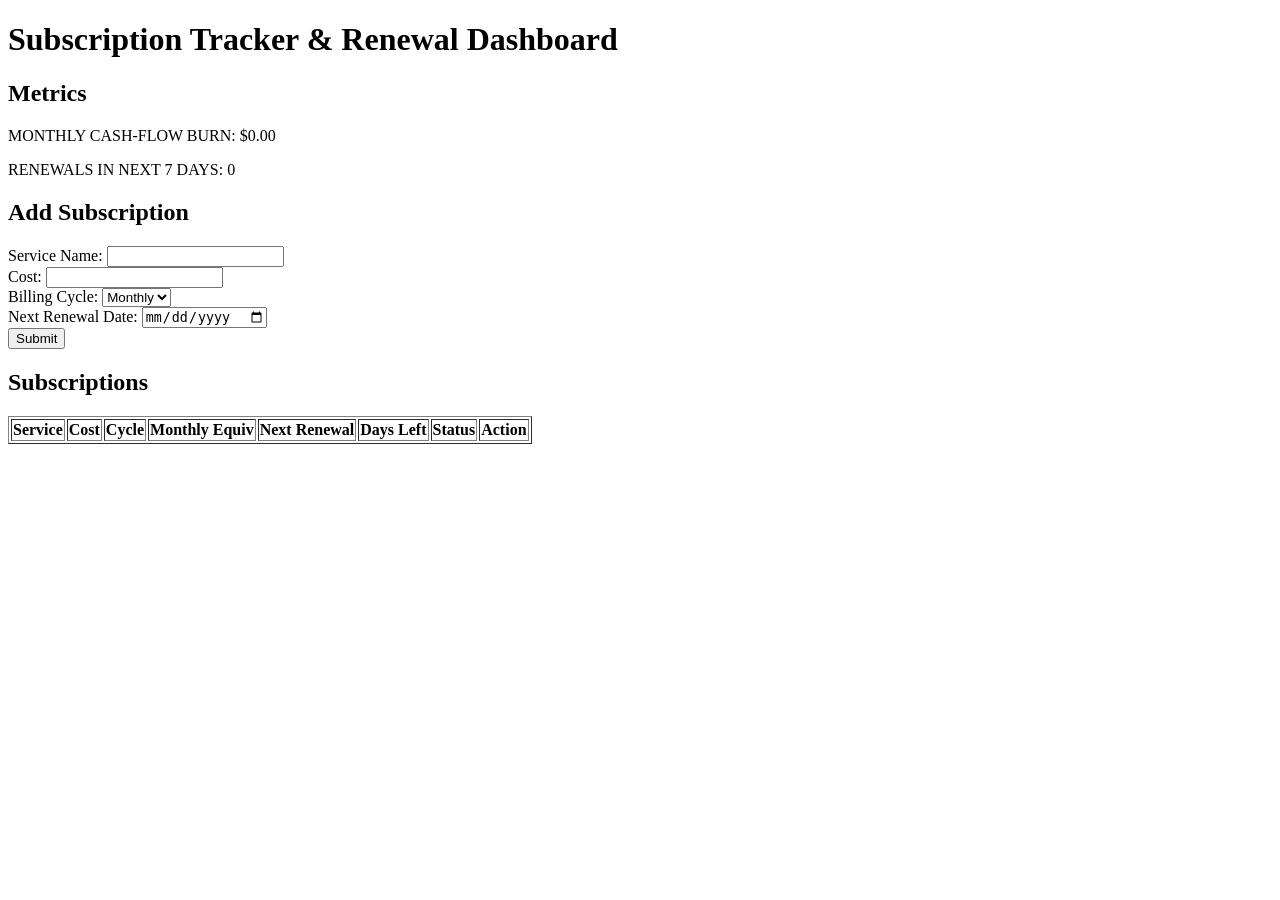
==== index.html @ 750c95a2 "feat: frontend form and table wired to API" ====
<!DOCTYPE html>
<html lang="en">
<head>
    <meta charset="UTF-8">
    <meta name="viewport" content="width=device-width, initial-scale=1.0">
    <title>Subscription Tracker</title>
</head>
<body>
    <h1>Subscription Tracker & Renewal Dashboard</h1>

    <h2>Metrics</h2>
    <div>
        <p>MONTHLY CASH-FLOW BURN: $<span id="burnRate">0.00</span></p>
        <p>RENEWALS IN NEXT 7 DAYS: <span id="renewalsCount">0</span></p>
    </div>

    <h2>Add Subscription</h2>
    <form id="subForm">
        <label>Service Name: <input type="text" id="serviceName" required minlength="1" maxlength="100"></label><br>
        <label>Cost: <input type="number" id="cost" step="0.01" min="0.01" required></label><br>
        <label>Billing Cycle: 
            <select id="billingCycle" required>
                <option value="MONTHLY">Monthly</option>
                <option value="YEARLY">Yearly</option>
            </select>
        </label><br>
        <label>Next Renewal Date: <input type="date" id="renewalDate" required></label><br>
        <button type="submit">Submit</button>
    </form>

    <h2>Subscriptions</h2>
    <table border="1">
        <thead>
            <tr>
                <th>Service</th>
                <th>Cost</th>
                <th>Cycle</th>
                <th>Monthly Equiv</th>
                <th>Next Renewal</th>
                <th>Days Left</th>
                <th>Status</th>
                <th>Action</th>
            </tr>
        </thead>
        <tbody id="subTableBody">
            <!-- Rows will be populated by JS -->
        </tbody>
    </table>

    <script>
        const API_URL = 'http://localhost:8000/api/v1/subscriptions';

        async function fetchSubscriptions() {
            try {
                const res = await fetch(API_URL);
                if (!res.ok) throw new Error('Failed to fetch');
                const data = await res.json();
                
                // Update Metrics
                document.getElementById('burnRate').textContent = data.metrics.total_monthly_burn_rate.toFixed(2);
                document.getElementById('renewalsCount').textContent = data.metrics.upcoming_renewals_count;

                // Update Table
                const tbody = document.getElementById('subTableBody');
                tbody.innerHTML = '';
                
                data.subscriptions.forEach(sub => {
                    const row = document.createElement('tr');
                    
                    row.innerHTML = `
                        <td>${sub.service_name}</td>
                        <td>$${sub.cost.toFixed(2)}</td>
                        <td>${sub.billing_cycle}</td>
                        <td>$${sub.normalized_monthly_cost.toFixed(2)}</td>
                        <td>${sub.next_renewal_date}</td>
                        <td>${sub.days_until_renewal}</td>
                        <td>${sub.status}</td>
                        <td><button onclick="toggleSubscription('${sub.id}')">Toggle</button></td>
                    `;
                    tbody.appendChild(row);
                });
            } catch (err) {
                console.error(err);
            }
        }

        async function toggleSubscription(id) {
            // Placeholder for toggle action in Step 4
            console.log("Toggle clicked for", id);
        }

        document.getElementById('subForm').addEventListener('submit', async (e) => {
            e.preventDefault();
            
            const payload = {
                service_name: document.getElementById('serviceName').value,
                cost: parseFloat(document.getElementById('cost').value),
                billing_cycle: document.getElementById('billingCycle').value,
                next_renewal_date: document.getElementById('renewalDate').value
            };

            try {
                const res = await fetch(API_URL, {
                    method: 'POST',
                    headers: { 'Content-Type': 'application/json' },
                    body: JSON.stringify(payload)
                });
                
                if (res.ok) {
                    document.getElementById('subForm').reset();
                    fetchSubscriptions();
                } else {
                    const error = await res.json();
                    alert("Error: " + JSON.stringify(error));
                }
            } catch (err) {
                console.error(err);
                alert("Error creating subscription.");
            }
        });

        // Initial fetch
        fetchSubscriptions();
    </script>
</body>
</html>
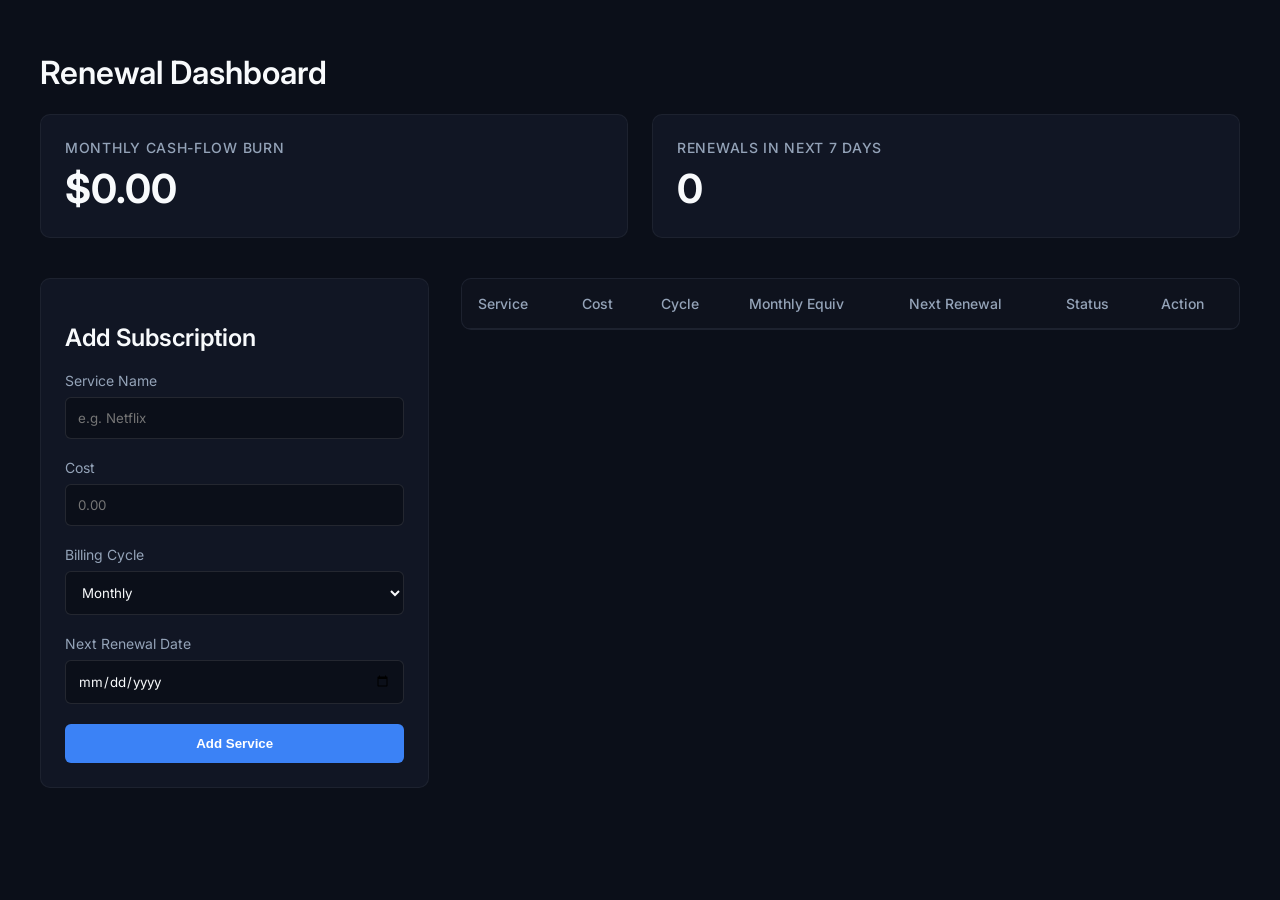
==== commit 2ad8fbfc: "style: dashboard theme and badges" ====
--- a/index.html
+++ b/index.html
@@ -3,49 +3,294 @@
 <head>
     <meta charset="UTF-8">
     <meta name="viewport" content="width=device-width, initial-scale=1.0">
-    <title>Subscription Tracker</title>
+    <title>Subscription Tracker & Renewal Dashboard</title>
+    <link href="https://fonts.googleapis.com/css2?family=Inter:wght@400;500;600;700&display=swap" rel="stylesheet">
+    <style>
+        :root {
+            --bg-primary: #0b0f19;
+            --bg-surface: rgba(18, 24, 38, 0.9);
+            --text-primary: #f8fafc;
+            --text-secondary: #94a3b8;
+            --text-muted: #64748b;
+            --accent-blue: #3b82f6;
+            --caution-amber: #f59e0b;
+            --caution-amber-bg: rgba(245, 158, 11, 0.15);
+            --danger-red: #ef4444;
+            --danger-red-bg: rgba(239, 68, 68, 0.15);
+            --radius-md: 10px;
+        }
+        
+        body {
+            background-color: var(--bg-primary);
+            color: var(--text-primary);
+            font-family: 'Inter', sans-serif;
+            margin: 0;
+            padding: 2rem;
+        }
+
+        .container {
+            max-width: 1200px;
+            margin: 0 auto;
+        }
+
+        h1, h2 {
+            font-weight: 600;
+        }
+
+        .metrics-grid {
+            display: grid;
+            grid-template-columns: repeat(auto-fit, minmax(300px, 1fr));
+            gap: 1.5rem;
+            margin-bottom: 2.5rem;
+        }
+
+        .metric-card {
+            background: var(--bg-surface);
+            padding: 1.5rem;
+            border-radius: var(--radius-md);
+            border: 1px solid rgba(255,255,255,0.05);
+        }
+
+        .metric-title {
+            color: var(--text-secondary);
+            font-size: 0.875rem;
+            font-weight: 500;
+            margin-bottom: 0.5rem;
+            text-transform: uppercase;
+            letter-spacing: 0.05em;
+        }
+
+        .metric-value {
+            font-size: 2.5rem;
+            font-weight: 700;
+        }
+
+        .value-amber {
+            color: var(--caution-amber);
+        }
+
+        .dashboard-section {
+            display: grid;
+            grid-template-columns: 1fr 2fr;
+            gap: 2rem;
+            align-items: start;
+        }
+
+        .form-container {
+            background: var(--bg-surface);
+            padding: 1.5rem;
+            border-radius: var(--radius-md);
+            border: 1px solid rgba(255,255,255,0.05);
+        }
+
+        .form-group {
+            margin-bottom: 1.25rem;
+        }
+
+        label {
+            display: block;
+            color: var(--text-secondary);
+            margin-bottom: 0.5rem;
+            font-size: 0.875rem;
+        }
+
+        input, select {
+            width: 100%;
+            background: var(--bg-primary);
+            border: 1px solid rgba(255,255,255,0.1);
+            color: var(--text-primary);
+            padding: 0.75rem;
+            border-radius: 6px;
+            font-family: 'Inter', sans-serif;
+            box-sizing: border-box;
+        }
+        
+        input:focus, select:focus {
+            outline: none;
+            border-color: var(--accent-blue);
+        }
+
+        button.primary-btn {
+            background: var(--accent-blue);
+            color: white;
+            border: none;
+            padding: 0.75rem 1.5rem;
+            border-radius: 6px;
+            font-weight: 600;
+            cursor: pointer;
+            width: 100%;
+            transition: opacity 0.2s;
+        }
+        
+        button.primary-btn:hover {
+            opacity: 0.9;
+        }
+
+        .table-container {
+            background: var(--bg-surface);
+            border-radius: var(--radius-md);
+            border: 1px solid rgba(255,255,255,0.05);
+            overflow: hidden;
+        }
+
+        table {
+            width: 100%;
+            border-collapse: collapse;
+        }
+
+        th, td {
+            padding: 1rem;
+            text-align: left;
+            border-bottom: 1px solid rgba(255,255,255,0.05);
+        }
+
+        th {
+            color: var(--text-secondary);
+            font-weight: 500;
+            font-size: 0.875rem;
+            background: rgba(0,0,0,0.2);
+        }
+
+        .row-paused {
+            opacity: 0.45;
+            filter: grayscale(80%);
+            transition: all 0.3s;
+        }
+
+        .row-paused .service-cost {
+            text-decoration: line-through;
+            color: var(--text-muted);
+        }
+
+        .badge-renewing-soon {
+            background: var(--caution-amber-bg);
+            color: var(--caution-amber);
+            border-radius: var(--radius-md);
+            padding: 4px 10px;
+            font-size: 0.75rem;
+            font-weight: 600;
+            white-space: nowrap;
+        }
+
+        .badge-overdue {
+            background: var(--danger-red-bg);
+            color: var(--danger-red);
+            border-radius: var(--radius-md);
+            padding: 4px 10px;
+            font-size: 0.75rem;
+            font-weight: 600;
+            white-space: nowrap;
+        }
+
+        .toggle-switch {
+            position: relative;
+            display: inline-block;
+            width: 44px;
+            height: 24px;
+        }
+
+        .toggle-switch input {
+            opacity: 0;
+            width: 0;
+            height: 0;
+        }
+
+        .slider {
+            position: absolute;
+            cursor: pointer;
+            top: 0;
+            left: 0;
+            right: 0;
+            bottom: 0;
+            background-color: rgba(255,255,255,0.2);
+            transition: .4s;
+            border-radius: 34px;
+        }
+
+        .slider:before {
+            position: absolute;
+            content: "";
+            height: 18px;
+            width: 18px;
+            left: 3px;
+            bottom: 3px;
+            background-color: white;
+            transition: .4s;
+            border-radius: 50%;
+        }
+
+        input:checked + .slider {
+            background-color: var(--accent-blue);
+        }
+
+        input:checked + .slider:before {
+            transform: translateX(20px);
+        }
+
+    </style>
 </head>
 <body>
-    <h1>Subscription Tracker & Renewal Dashboard</h1>
-
-    <h2>Metrics</h2>
-    <div>
-        <p>MONTHLY CASH-FLOW BURN: $<span id="burnRate">0.00</span></p>
-        <p>RENEWALS IN NEXT 7 DAYS: <span id="renewalsCount">0</span></p>
+    <div class="container">
+        <h1>Renewal Dashboard</h1>
+
+        <div class="metrics-grid">
+            <div class="metric-card">
+                <div class="metric-title">Monthly Cash-Flow Burn</div>
+                <div class="metric-value">$<span id="burnRate">0.00</span></div>
+            </div>
+            <div class="metric-card">
+                <div class="metric-title">Renewals in Next 7 Days</div>
+                <div class="metric-value" id="renewalsCountContainer"><span id="renewalsCount">0</span></div>
+            </div>
+        </div>
+
+        <div class="dashboard-section">
+            <div class="form-container">
+                <h2>Add Subscription</h2>
+                <form id="subForm">
+                    <div class="form-group">
+                        <label>Service Name</label>
+                        <input type="text" id="serviceName" required minlength="1" maxlength="100" placeholder="e.g. Netflix">
+                    </div>
+                    <div class="form-group">
+                        <label>Cost</label>
+                        <input type="number" id="cost" step="0.01" min="0.01" required placeholder="0.00">
+                    </div>
+                    <div class="form-group">
+                        <label>Billing Cycle</label>
+                        <select id="billingCycle" required>
+                            <option value="MONTHLY">Monthly</option>
+                            <option value="YEARLY">Yearly</option>
+                        </select>
+                    </div>
+                    <div class="form-group">
+                        <label>Next Renewal Date</label>
+                        <input type="date" id="renewalDate" required>
+                    </div>
+                    <button type="submit" class="primary-btn">Add Service</button>
+                </form>
+            </div>
+
+            <div class="table-container">
+                <table>
+                    <thead>
+                        <tr>
+                            <th>Service</th>
+                            <th>Cost</th>
+                            <th>Cycle</th>
+                            <th>Monthly Equiv</th>
+                            <th>Next Renewal</th>
+                            <th>Status</th>
+                            <th>Action</th>
+                        </tr>
+                    </thead>
+                    <tbody id="subTableBody">
+                        <!-- Rows populated via JS -->
+                    </tbody>
+                </table>
+            </div>
+        </div>
     </div>
-
-    <h2>Add Subscription</h2>
-    <form id="subForm">
-        <label>Service Name: <input type="text" id="serviceName" required minlength="1" maxlength="100"></label><br>
-        <label>Cost: <input type="number" id="cost" step="0.01" min="0.01" required></label><br>
-        <label>Billing Cycle: 
-            <select id="billingCycle" required>
-                <option value="MONTHLY">Monthly</option>
-                <option value="YEARLY">Yearly</option>
-            </select>
-        </label><br>
-        <label>Next Renewal Date: <input type="date" id="renewalDate" required></label><br>
-        <button type="submit">Submit</button>
-    </form>
-
-    <h2>Subscriptions</h2>
-    <table border="1">
-        <thead>
-            <tr>
-                <th>Service</th>
-                <th>Cost</th>
-                <th>Cycle</th>
-                <th>Monthly Equiv</th>
-                <th>Next Renewal</th>
-                <th>Days Left</th>
-                <th>Status</th>
-                <th>Action</th>
-            </tr>
-        </thead>
-        <tbody id="subTableBody">
-            <!-- Rows will be populated by JS -->
-        </tbody>
-    </table>
 
     <script>
         const API_URL = 'http://localhost:8000/api/v1/subscriptions';
@@ -56,37 +301,99 @@
                 if (!res.ok) throw new Error('Failed to fetch');
                 const data = await res.json();
                 
-                // Update Metrics
-                document.getElementById('burnRate').textContent = data.metrics.total_monthly_burn_rate.toFixed(2);
-                document.getElementById('renewalsCount').textContent = data.metrics.upcoming_renewals_count;
-
-                // Update Table
-                const tbody = document.getElementById('subTableBody');
-                tbody.innerHTML = '';
+                updateMetrics(data.metrics);
+                renderTable(data.subscriptions);
+            } catch (err) {
+                console.error("Error fetching subscriptions:", err);
+            }
+        }
+
+        function updateMetrics(metrics) {
+            document.getElementById('burnRate').textContent = metrics.total_monthly_burn_rate.toLocaleString('en-US', {minimumFractionDigits: 2, maximumFractionDigits: 2});
+            
+            const rc = document.getElementById('renewalsCount');
+            const rcContainer = document.getElementById('renewalsCountContainer');
+            rc.textContent = metrics.upcoming_renewals_count;
+            
+            if (metrics.upcoming_renewals_count > 0) {
+                rcContainer.classList.add('value-amber');
+            } else {
+                rcContainer.classList.remove('value-amber');
+            }
+        }
+
+        function renderTable(subscriptions) {
+            const tbody = document.getElementById('subTableBody');
+            tbody.innerHTML = '';
+            
+            subscriptions.forEach(sub => {
+                const tr = document.createElement('tr');
+                tr.id = `row-${sub.id}`;
+                if (sub.status === 'PAUSED') tr.classList.add('row-paused');
+
+                // Determine badge
+                let badgeHTML = '';
+                if (sub.is_overdue) {
+                    badgeHTML = `<span class="badge-overdue">Overdue</span>`;
+                } else if (sub.is_renewing_soon) {
+                    badgeHTML = `<span class="badge-renewing-soon">Renewing Soon</span>`;
+                }
+
+                tr.innerHTML = `
+                    <td><strong>${sub.service_name}</strong></td>
+                    <td class="service-cost">$${sub.cost.toFixed(2)}</td>
+                    <td>${sub.billing_cycle === 'MONTHLY' ? 'Mo' : 'Yr'}</td>
+                    <td>$${sub.normalized_monthly_cost.toFixed(2)}</td>
+                    <td>
+                        <div>${sub.next_renewal_date}</div>
+                        <div style="margin-top: 4px;">${badgeHTML}</div>
+                    </td>
+                    <td>${sub.status}</td>
+                    <td>
+                        <label class="toggle-switch">
+                            <input type="checkbox" ${sub.status === 'ACTIVE' ? 'checked' : ''} onchange="toggleSubscription('${sub.id}', this)">
+                            <span class="slider"></span>
+                        </label>
+                    </td>
+                `;
+                tbody.appendChild(tr);
+            });
+        }
+
+        async function toggleSubscription(id, checkbox) {
+            const row = document.getElementById(`row-${id}`);
+            
+            // Optimistic update
+            if (checkbox.checked) {
+                row.classList.remove('row-paused');
+            } else {
+                row.classList.add('row-paused');
+            }
+
+            try {
+                const res = await fetch(`${API_URL}/${id}/toggle`, {
+                    method: 'PATCH'
+                });
                 
-                data.subscriptions.forEach(sub => {
-                    const row = document.createElement('tr');
-                    
-                    row.innerHTML = `
-                        <td>${sub.service_name}</td>
-                        <td>$${sub.cost.toFixed(2)}</td>
-                        <td>${sub.billing_cycle}</td>
-                        <td>$${sub.normalized_monthly_cost.toFixed(2)}</td>
-                        <td>${sub.next_renewal_date}</td>
-                        <td>${sub.days_until_renewal}</td>
-                        <td>${sub.status}</td>
-                        <td><button onclick="toggleSubscription('${sub.id}')">Toggle</button></td>
-                    `;
-                    tbody.appendChild(row);
-                });
+                if (res.ok) {
+                    const data = await res.json();
+                    updateMetrics(data.metrics);
+                    // Optionally refetch to ensure source of truth
+                    fetchSubscriptions();
+                } else {
+                    // Revert on failure
+                    checkbox.checked = !checkbox.checked;
+                    if (checkbox.checked) row.classList.remove('row-paused');
+                    else row.classList.add('row-paused');
+                    alert("Failed to toggle subscription.");
+                }
             } catch (err) {
                 console.error(err);
+                // Revert on failure
+                checkbox.checked = !checkbox.checked;
+                if (checkbox.checked) row.classList.remove('row-paused');
+                else row.classList.add('row-paused');
             }
-        }
-
-        async function toggleSubscription(id) {
-            // Placeholder for toggle action in Step 4
-            console.log("Toggle clicked for", id);
         }
 
         document.getElementById('subForm').addEventListener('submit', async (e) => {
@@ -119,7 +426,6 @@
             }
         });
 
-        // Initial fetch
         fetchSubscriptions();
     </script>
 </body>
